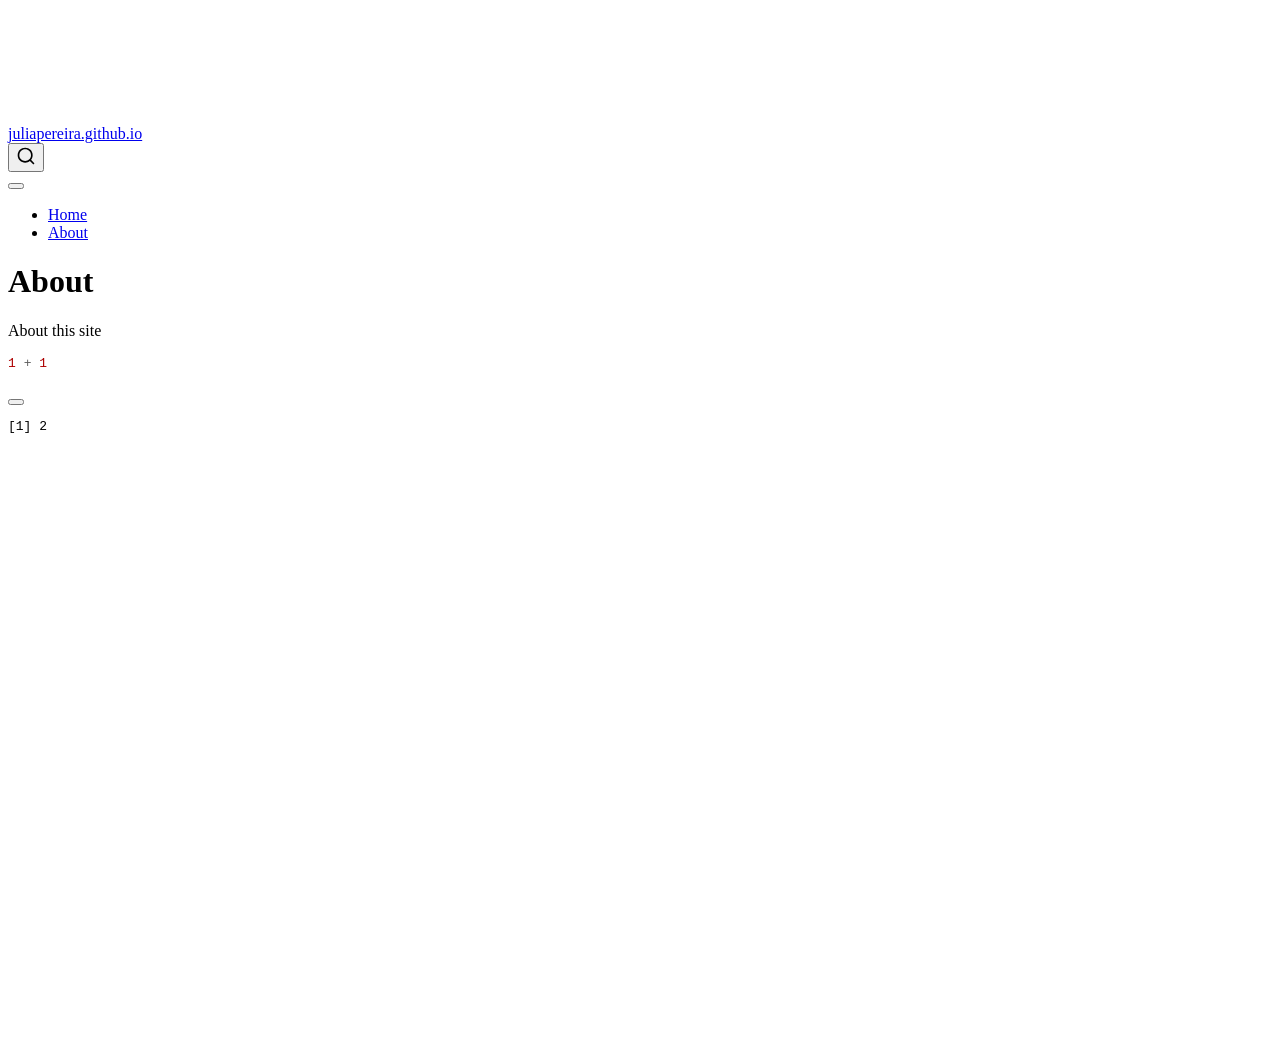
==== docs/about.html @ b3e472a4 "Initial commit" ====
<!DOCTYPE html>
<html xmlns="http://www.w3.org/1999/xhtml" lang="en" xml:lang="en"><head>

<meta charset="utf-8">
<meta name="generator" content="quarto-1.9.30">

<meta name="viewport" content="width=device-width, initial-scale=1.0, user-scalable=yes">


<title>About – juliapereira.github.io</title>
<style>
/* Default styles provided by pandoc.
** See https://pandoc.org/MANUAL.html#variables-for-html for config info.
*/
code{white-space: pre-wrap;}
span.smallcaps{font-variant: small-caps;}
div.columns{display: flex; gap: min(4vw, 1.5em);}
div.column{flex: auto; overflow-x: auto;}
div.hanging-indent{margin-left: 1.5em; text-indent: -1.5em;}
ul.task-list{list-style: none;}
ul.task-list li input[type="checkbox"] {
  width: 0.8em;
  margin: 0 0.8em 0.2em -1em; /* quarto-specific, see https://github.com/quarto-dev/quarto-cli/issues/4556 */ 
  vertical-align: middle;
}
/* CSS for syntax highlighting */
html { -webkit-text-size-adjust: 100%; }
pre > code.sourceCode { white-space: pre; position: relative; }
pre > code.sourceCode > span { display: inline-block; line-height: 1.25; }
pre > code.sourceCode > span:empty { height: 1.2em; }
.sourceCode { overflow: visible; }
code.sourceCode > span { color: inherit; text-decoration: inherit; }
div.sourceCode { margin: 1em 0; }
pre.sourceCode { margin: 0; }
@media screen {
div.sourceCode { overflow: auto; }
}
@media print {
pre > code.sourceCode { white-space: pre-wrap; }
pre > code.sourceCode > span { text-indent: -5em; padding-left: 5em; }
}
pre.numberSource code
  { counter-reset: source-line 0; }
pre.numberSource code > span
  { position: relative; left: -4em; counter-increment: source-line; }
pre.numberSource code > span > a:first-child::before
  { content: counter(source-line);
    position: relative; left: -1em; text-align: right; vertical-align: baseline;
    border: none; display: inline-block;
    -webkit-touch-callout: none; -webkit-user-select: none;
    -khtml-user-select: none; -moz-user-select: none;
    -ms-user-select: none; user-select: none;
    padding: 0 4px; width: 4em;
  }
pre.numberSource { margin-left: 3em;  padding-left: 4px; }
div.sourceCode
  {   }
@media screen {
pre > code.sourceCode > span > a:first-child::before { text-decoration: underline; }
}
</style>


<script src="site_libs/quarto-nav/quarto-nav.js"></script>
<script src="site_libs/quarto-nav/headroom.min.js"></script>
<script src="site_libs/clipboard/clipboard.min.js"></script>
<script src="site_libs/quarto-search/autocomplete.umd.js"></script>
<script src="site_libs/quarto-search/fuse.min.js"></script>
<script src="site_libs/quarto-search/quarto-search.js"></script>
<meta name="quarto:offset" content="./">
<script src="site_libs/quarto-html/quarto.js" type="module"></script>
<script src="site_libs/quarto-html/tabsets/tabsets.js" type="module"></script>
<script src="site_libs/quarto-html/popper.min.js"></script>
<script src="site_libs/quarto-html/tippy.umd.min.js"></script>
<script src="site_libs/quarto-html/anchor.min.js"></script>
<link href="site_libs/quarto-html/tippy.css" rel="stylesheet">
<link href="site_libs/quarto-html/quarto-syntax-highlighting-b6a8276bf55561bdbc268162d41bd1f7.css" rel="stylesheet" id="quarto-text-highlighting-styles">
<script src="site_libs/bootstrap/bootstrap.min.js"></script>
<link href="site_libs/bootstrap/bootstrap-icons.css" rel="stylesheet">
<link href="site_libs/bootstrap/bootstrap-158031087360bce0ff56dc785ce39e06.min.css" rel="stylesheet" append-hash="true" id="quarto-bootstrap" data-mode="light">
<script id="quarto-search-options" type="application/json">{
  "location": "navbar",
  "copy-button": false,
  "collapse-after": 3,
  "panel-placement": "end",
  "type": "overlay",
  "limit": 50,
  "keyboard-shortcut": [
    "f",
    "/",
    "s"
  ],
  "show-item-context": false,
  "language": {
    "search-no-results-text": "No results",
    "search-matching-documents-text": "matching documents",
    "search-copy-link-title": "Copy link to search",
    "search-hide-matches-text": "Hide additional matches",
    "search-more-match-text": "more match in this document",
    "search-more-matches-text": "more matches in this document",
    "search-clear-button-title": "Clear",
    "search-text-placeholder": "",
    "search-detached-cancel-button-title": "Cancel",
    "search-submit-button-title": "Submit",
    "search-label": "Search"
  }
}</script>


<link rel="stylesheet" href="styles.css">
</head>

<body class="nav-fixed quarto-light">

<div id="quarto-search-results"></div>
  <header id="quarto-header" class="headroom fixed-top">
    <nav class="navbar navbar-expand-lg " data-bs-theme="dark">
      <div class="navbar-container container-fluid">
      <div class="navbar-brand-container mx-auto">
    <a class="navbar-brand" href="./index.html">
    <span class="navbar-title">juliapereira.github.io</span>
    </a>
  </div>
            <div id="quarto-search" class="" title="Search"></div>
          <button class="navbar-toggler" type="button" data-bs-toggle="collapse" data-bs-target="#navbarCollapse" aria-controls="navbarCollapse" role="menu" aria-expanded="false" aria-label="Toggle navigation" onclick="if (window.quartoToggleHeadroom) { window.quartoToggleHeadroom(); }">
  <span class="navbar-toggler-icon"></span>
</button>
          <div class="collapse navbar-collapse" id="navbarCollapse">
            <ul class="navbar-nav navbar-nav-scroll me-auto">
  <li class="nav-item">
    <a class="nav-link" href="./index.html"> 
<span class="menu-text">Home</span></a>
  </li>  
  <li class="nav-item">
    <a class="nav-link active" href="./about.html" aria-current="page"> 
<span class="menu-text">About</span></a>
  </li>  
</ul>
          </div> <!-- /navcollapse -->
            <div class="quarto-navbar-tools">
</div>
      </div> <!-- /container-fluid -->
    </nav>
</header>
<!-- content -->
<div id="quarto-content" class="quarto-container page-columns page-rows-contents page-layout-article page-navbar">
<!-- sidebar -->
<!-- margin-sidebar -->
    <div id="quarto-margin-sidebar" class="sidebar margin-sidebar zindex-bottom">
        
    </div>
<!-- main -->
<main class="content" id="quarto-document-content">

<header id="title-block-header" class="quarto-title-block default">
<div class="quarto-title">
<h1 class="title">About</h1>
</div>



<div class="quarto-title-meta">

    
  
    
  </div>
  


</header>


<p>About this site</p>
<div class="cell">
<div class="code-copy-outer-scaffold"><div class="sourceCode cell-code" id="cb1"><pre class="sourceCode r code-with-copy"><code class="sourceCode r"><span id="cb1-1"><a href="#cb1-1" aria-hidden="true" tabindex="-1"></a><span class="dv">1</span> <span class="sc">+</span> <span class="dv">1</span></span></code></pre></div><button title="Copy to Clipboard" class="code-copy-button"><i class="bi"></i></button></div>
<div class="cell-output cell-output-stdout">
<pre><code>[1] 2</code></pre>
</div>
</div>



</main> <!-- /main -->
<script id="quarto-html-after-body" type="application/javascript">
  window.document.addEventListener("DOMContentLoaded", function (event) {
    const icon = "";
    const anchorJS = new window.AnchorJS();
    anchorJS.options = {
      placement: 'right',
      icon: icon
    };
    anchorJS.add('.anchored');
    const isCodeAnnotation = (el) => {
      for (const clz of el.classList) {
        if (clz.startsWith('code-annotation-')) {                     
          return true;
        }
      }
      return false;
    }
    const onCopySuccess = function(e) {
      // button target
      const button = e.trigger;
      // don't keep focus
      button.blur();
      // flash "checked"
      button.classList.add('code-copy-button-checked');
      var currentTitle = button.getAttribute("title");
      button.setAttribute("title", "Copied!");
      let tooltip;
      if (window.bootstrap) {
        button.setAttribute("data-bs-toggle", "tooltip");
        button.setAttribute("data-bs-placement", "left");
        button.setAttribute("data-bs-title", "Copied!");
        tooltip = new bootstrap.Tooltip(button, 
          { trigger: "manual", 
            customClass: "code-copy-button-tooltip",
            offset: [0, -8]});
        tooltip.show();    
      }
      setTimeout(function() {
        if (tooltip) {
          tooltip.hide();
          button.removeAttribute("data-bs-title");
          button.removeAttribute("data-bs-toggle");
          button.removeAttribute("data-bs-placement");
        }
        button.setAttribute("title", currentTitle);
        button.classList.remove('code-copy-button-checked');
      }, 1000);
      // clear code selection
      e.clearSelection();
    }
    const getTextToCopy = function(trigger) {
      const outerScaffold = trigger.parentElement.cloneNode(true);
      const codeEl = outerScaffold.querySelector('code');
      for (const childEl of codeEl.children) {
        if (isCodeAnnotation(childEl)) {
          childEl.remove();
        }
      }
      return codeEl.innerText;
    }
    const clipboard = new window.ClipboardJS('.code-copy-button:not([data-in-quarto-modal])', {
      text: getTextToCopy
    });
    clipboard.on('success', onCopySuccess);
    if (window.document.getElementById('quarto-embedded-source-code-modal')) {
      const clipboardModal = new window.ClipboardJS('.code-copy-button[data-in-quarto-modal]', {
        text: getTextToCopy,
        container: window.document.getElementById('quarto-embedded-source-code-modal')
      });
      clipboardModal.on('success', onCopySuccess);
    }
      var localhostRegex = new RegExp(/^(?:http|https):\/\/localhost\:?[0-9]*\//);
      var mailtoRegex = new RegExp(/^mailto:/);
        var filterRegex = new RegExp('/' + window.location.host + '/');
      var isInternal = (href) => {
          return filterRegex.test(href) || localhostRegex.test(href) || mailtoRegex.test(href);
      }
      // Inspect non-navigation links and adorn them if external
     var links = window.document.querySelectorAll('a[href]:not(.nav-link):not(.navbar-brand):not(.toc-action):not(.sidebar-link):not(.sidebar-item-toggle):not(.pagination-link):not(.no-external):not([aria-hidden]):not(.dropdown-item):not(.quarto-navigation-tool):not(.about-link)');
      for (var i=0; i<links.length; i++) {
        const link = links[i];
        if (!isInternal(link.href)) {
          // undo the damage that might have been done by quarto-nav.js in the case of
          // links that we want to consider external
          if (link.dataset.originalHref !== undefined) {
            link.href = link.dataset.originalHref;
          }
        }
      }
    function tippyHover(el, contentFn, onTriggerFn, onUntriggerFn) {
      const config = {
        allowHTML: true,
        maxWidth: 500,
        delay: 100,
        arrow: false,
        appendTo: function(el) {
            return el.parentElement;
        },
        interactive: true,
        interactiveBorder: 10,
        theme: 'quarto',
        placement: 'bottom-start',
      };
      if (contentFn) {
        config.content = contentFn;
      }
      if (onTriggerFn) {
        config.onTrigger = onTriggerFn;
      }
      if (onUntriggerFn) {
        config.onUntrigger = onUntriggerFn;
      }
      window.tippy(el, config); 
    }
    const noterefs = window.document.querySelectorAll('a[role="doc-noteref"]');
    for (var i=0; i<noterefs.length; i++) {
      const ref = noterefs[i];
      tippyHover(ref, function() {
        // use id or data attribute instead here
        let href = ref.getAttribute('data-footnote-href') || ref.getAttribute('href');
        try { href = new URL(href).hash; } catch {}
        const id = href.replace(/^#\/?/, "");
        const note = window.document.getElementById(id);
        if (note) {
          return note.innerHTML;
        } else {
          return "";
        }
      });
    }
    const xrefs = window.document.querySelectorAll('a.quarto-xref');
    const processXRef = (id, note) => {
      // Strip column container classes
      const stripColumnClz = (el) => {
        el.classList.remove("page-full", "page-columns");
        if (el.children) {
          for (const child of el.children) {
            stripColumnClz(child);
          }
        }
      }
      stripColumnClz(note)
      if (id === null || id.startsWith('sec-')) {
        // Special case sections, only their first couple elements
        const container = document.createElement("div");
        if (note.children && note.children.length > 2) {
          container.appendChild(note.children[0].cloneNode(true));
          for (let i = 1; i < note.children.length; i++) {
            const child = note.children[i];
            if (child.tagName === "P" && child.innerText === "") {
              continue;
            } else {
              container.appendChild(child.cloneNode(true));
              break;
            }
          }
          if (window.Quarto?.typesetMath) {
            window.Quarto.typesetMath(container);
          }
          return container.innerHTML
        } else {
          if (window.Quarto?.typesetMath) {
            window.Quarto.typesetMath(note);
          }
          return note.innerHTML;
        }
      } else {
        // Remove any anchor links if they are present
        const anchorLink = note.querySelector('a.anchorjs-link');
        if (anchorLink) {
          anchorLink.remove();
        }
        if (window.Quarto?.typesetMath) {
          window.Quarto.typesetMath(note);
        }
        if (note.classList.contains("callout")) {
          return note.outerHTML;
        } else {
          return note.innerHTML;
        }
      }
    }
    for (var i=0; i<xrefs.length; i++) {
      const xref = xrefs[i];
      tippyHover(xref, undefined, function(instance) {
        instance.disable();
        let url = xref.getAttribute('href');
        let hash = undefined; 
        if (url.startsWith('#')) {
          hash = url;
        } else {
          try { hash = new URL(url).hash; } catch {}
        }
        if (hash) {
          const id = hash.replace(/^#\/?/, "");
          const note = window.document.getElementById(id);
          if (note !== null) {
            try {
              const html = processXRef(id, note.cloneNode(true));
              instance.setContent(html);
            } finally {
              instance.enable();
              instance.show();
            }
          } else {
            // See if we can fetch this
            fetch(url.split('#')[0])
            .then(res => res.text())
            .then(html => {
              const parser = new DOMParser();
              const htmlDoc = parser.parseFromString(html, "text/html");
              const note = htmlDoc.getElementById(id);
              if (note !== null) {
                const html = processXRef(id, note);
                instance.setContent(html);
              } 
            }).finally(() => {
              instance.enable();
              instance.show();
            });
          }
        } else {
          // See if we can fetch a full url (with no hash to target)
          // This is a special case and we should probably do some content thinning / targeting
          fetch(url)
          .then(res => res.text())
          .then(html => {
            const parser = new DOMParser();
            const htmlDoc = parser.parseFromString(html, "text/html");
            const note = htmlDoc.querySelector('main.content');
            if (note !== null) {
              // This should only happen for chapter cross references
              // (since there is no id in the URL)
              // remove the first header
              if (note.children.length > 0 && note.children[0].tagName === "HEADER") {
                note.children[0].remove();
              }
              const html = processXRef(null, note);
              instance.setContent(html);
            } 
          }).finally(() => {
            instance.enable();
            instance.show();
          });
        }
      }, function(instance) {
      });
    }
        let selectedAnnoteEl;
        const selectorForAnnotation = ( cell, annotation) => {
          let cellAttr = 'data-code-cell="' + cell + '"';
          let lineAttr = 'data-code-annotation="' +  annotation + '"';
          const selector = 'span[' + cellAttr + '][' + lineAttr + ']';
          return selector;
        }
        const selectCodeLines = (annoteEl) => {
          const doc = window.document;
          const targetCell = annoteEl.getAttribute("data-target-cell");
          const targetAnnotation = annoteEl.getAttribute("data-target-annotation");
          const annoteSpan = window.document.querySelector(selectorForAnnotation(targetCell, targetAnnotation));
          const lines = annoteSpan.getAttribute("data-code-lines").split(",");
          const lineIds = lines.map((line) => {
            return targetCell + "-" + line;
          })
          let top = null;
          let height = null;
          let parent = null;
          if (lineIds.length > 0) {
              //compute the position of the single el (top and bottom and make a div)
              const el = window.document.getElementById(lineIds[0]);
              top = el.offsetTop;
              height = el.offsetHeight;
              parent = el.parentElement.parentElement;
            if (lineIds.length > 1) {
              const lastEl = window.document.getElementById(lineIds[lineIds.length - 1]);
              const bottom = lastEl.offsetTop + lastEl.offsetHeight;
              height = bottom - top;
            }
            if (top !== null && height !== null && parent !== null) {
              // cook up a div (if necessary) and position it 
              let div = window.document.getElementById("code-annotation-line-highlight");
              if (div === null) {
                div = window.document.createElement("div");
                div.setAttribute("id", "code-annotation-line-highlight");
                div.style.position = 'absolute';
                parent.appendChild(div);
              }
              div.style.top = top - 2 + "px";
              div.style.height = height + 4 + "px";
              div.style.left = 0;
              let gutterDiv = window.document.getElementById("code-annotation-line-highlight-gutter");
              if (gutterDiv === null) {
                gutterDiv = window.document.createElement("div");
                gutterDiv.setAttribute("id", "code-annotation-line-highlight-gutter");
                gutterDiv.style.position = 'absolute';
                const codeCell = window.document.getElementById(targetCell);
                const gutter = codeCell.querySelector('.code-annotation-gutter');
                gutter.appendChild(gutterDiv);
              }
              gutterDiv.style.top = top - 2 + "px";
              gutterDiv.style.height = height + 4 + "px";
            }
            selectedAnnoteEl = annoteEl;
          }
        };
        const unselectCodeLines = () => {
          const elementsIds = ["code-annotation-line-highlight", "code-annotation-line-highlight-gutter"];
          elementsIds.forEach((elId) => {
            const div = window.document.getElementById(elId);
            if (div) {
              div.remove();
            }
          });
          selectedAnnoteEl = undefined;
        };
          // Handle positioning of the toggle
      window.addEventListener(
        "resize",
        throttle(() => {
          elRect = undefined;
          if (selectedAnnoteEl) {
            selectCodeLines(selectedAnnoteEl);
          }
        }, 10)
      );
      function throttle(fn, ms) {
      let throttle = false;
      let timer;
        return (...args) => {
          if(!throttle) { // first call gets through
              fn.apply(this, args);
              throttle = true;
          } else { // all the others get throttled
              if(timer) clearTimeout(timer); // cancel #2
              timer = setTimeout(() => {
                fn.apply(this, args);
                timer = throttle = false;
              }, ms);
          }
        };
      }
        // Attach click handler to the DT
        const annoteDls = window.document.querySelectorAll('dt[data-target-cell]');
        for (const annoteDlNode of annoteDls) {
          annoteDlNode.addEventListener('click', (event) => {
            const clickedEl = event.target;
            if (clickedEl !== selectedAnnoteEl) {
              unselectCodeLines();
              const activeEl = window.document.querySelector('dt[data-target-cell].code-annotation-active');
              if (activeEl) {
                activeEl.classList.remove('code-annotation-active');
              }
              selectCodeLines(clickedEl);
              clickedEl.classList.add('code-annotation-active');
            } else {
              // Unselect the line
              unselectCodeLines();
              clickedEl.classList.remove('code-annotation-active');
            }
          });
        }
    const findCites = (el) => {
      const parentEl = el.parentElement;
      if (parentEl) {
        const cites = parentEl.dataset.cites;
        if (cites) {
          return {
            el,
            cites: cites.split(' ')
          };
        } else {
          return findCites(el.parentElement)
        }
      } else {
        return undefined;
      }
    };
    var bibliorefs = window.document.querySelectorAll('a[role="doc-biblioref"]');
    for (var i=0; i<bibliorefs.length; i++) {
      const ref = bibliorefs[i];
      const citeInfo = findCites(ref);
      if (citeInfo) {
        tippyHover(citeInfo.el, function() {
          var popup = window.document.createElement('div');
          citeInfo.cites.forEach(function(cite) {
            var citeDiv = window.document.createElement('div');
            citeDiv.classList.add('hanging-indent');
            citeDiv.classList.add('csl-entry');
            var biblioDiv = window.document.getElementById('ref-' + cite);
            if (biblioDiv) {
              citeDiv.innerHTML = biblioDiv.innerHTML;
            }
            popup.appendChild(citeDiv);
          });
          return popup.innerHTML;
        });
      }
    }
  });
  </script>
</div> <!-- /content -->




</body></html>
---- docs/site_libs/quarto-html/tippy.css ----
.tippy-box[data-animation=fade][data-state=hidden]{opacity:0}[data-tippy-root]{max-width:calc(100vw - 10px)}.tippy-box{position:relative;background-color:#333;color:#fff;border-radius:4px;font-size:14px;line-height:1.4;white-space:normal;outline:0;transition-property:transform,visibility,opacity}.tippy-box[data-placement^=top]>.tippy-arrow{bottom:0}.tippy-box[data-placement^=top]>.tippy-arrow:before{bottom:-7px;left:0;border-width:8px 8px 0;border-top-color:initial;transform-origin:center top}.tippy-box[data-placement^=bottom]>.tippy-arrow{top:0}.tippy-box[data-placement^=bottom]>.tippy-arrow:before{top:-7px;left:0;border-width:0 8px 8px;border-bottom-color:initial;transform-origin:center bottom}.tippy-box[data-placement^=left]>.tippy-arrow{right:0}.tippy-box[data-placement^=left]>.tippy-arrow:before{border-width:8px 0 8px 8px;border-left-color:initial;right:-7px;transform-origin:center left}.tippy-box[data-placement^=right]>.tippy-arrow{left:0}.tippy-box[data-placement^=right]>.tippy-arrow:before{left:-7px;border-width:8px 8px 8px 0;border-right-color:initial;transform-origin:center right}.tippy-box[data-inertia][data-state=visible]{transition-timing-function:cubic-bezier(.54,1.5,.38,1.11)}.tippy-arrow{width:16px;height:16px;color:#333}.tippy-arrow:before{content:"";position:absolute;border-color:transparent;border-style:solid}.tippy-content{position:relative;padding:5px 9px;z-index:1}
---- docs/site_libs/quarto-html/quarto-syntax-highlighting-b6a8276bf55561bdbc268162d41bd1f7.css ----
/* quarto syntax highlight colors */
:root {
  --quarto-hl-ot-color: #003B4F;
  --quarto-hl-at-color: #657422;
  --quarto-hl-ss-color: #20794D;
  --quarto-hl-an-color: #5E5E5E;
  --quarto-hl-fu-color: #4758AB;
  --quarto-hl-st-color: #20794D;
  --quarto-hl-cf-color: #003B4F;
  --quarto-hl-op-color: #5E5E5E;
  --quarto-hl-er-color: #AD0000;
  --quarto-hl-bn-color: #AD0000;
  --quarto-hl-al-color: #AD0000;
  --quarto-hl-va-color: #111111;
  --quarto-hl-bu-color: inherit;
  --quarto-hl-ex-color: inherit;
  --quarto-hl-pp-color: #AD0000;
  --quarto-hl-in-color: #5E5E5E;
  --quarto-hl-vs-color: #20794D;
  --quarto-hl-wa-color: #5E5E5E;
  --quarto-hl-do-color: #5E5E5E;
  --quarto-hl-im-color: #00769E;
  --quarto-hl-ch-color: #20794D;
  --quarto-hl-dt-color: #AD0000;
  --quarto-hl-fl-color: #AD0000;
  --quarto-hl-co-color: #5E5E5E;
  --quarto-hl-cv-color: #5E5E5E;
  --quarto-hl-cn-color: #8f5902;
  --quarto-hl-sc-color: #5E5E5E;
  --quarto-hl-dv-color: #AD0000;
  --quarto-hl-kw-color: #003B4F;
}

/* other quarto variables */
:root {
  --quarto-font-monospace: SFMono-Regular, Menlo, Monaco, Consolas, "Liberation Mono", "Courier New", monospace;
}

/* syntax highlight based on Pandoc's rules */
pre > code.sourceCode > span {
  color: #003B4F;
}

code.sourceCode > span {
  color: #003B4F;
}

div.sourceCode,
div.sourceCode pre.sourceCode {
  color: #003B4F;
}

/* Normal */
code span {
  color: #003B4F;
}

/* Alert */
code span.al {
  color: #AD0000;
  font-style: inherit;
}

/* Annotation */
code span.an {
  color: #5E5E5E;
  font-style: inherit;
}

/* Attribute */
code span.at {
  color: #657422;
  font-style: inherit;
}

/* BaseN */
code span.bn {
  color: #AD0000;
  font-style: inherit;
}

/* BuiltIn */
code span.bu {
  font-style: inherit;
}

/* ControlFlow */
code span.cf {
  color: #003B4F;
  font-weight: bold;
  font-style: inherit;
}

/* Char */
code span.ch {
  color: #20794D;
  font-style: inherit;
}

/* Constant */
code span.cn {
  color: #8f5902;
  font-style: inherit;
}

/* Comment */
code span.co {
  color: #5E5E5E;
  font-style: inherit;
}

/* CommentVar */
code span.cv {
  color: #5E5E5E;
  font-style: italic;
}

/* Documentation */
code span.do {
  color: #5E5E5E;
  font-style: italic;
}

/* DataType */
code span.dt {
  color: #AD0000;
  font-style: inherit;
}

/* DecVal */
code span.dv {
  color: #AD0000;
  font-style: inherit;
}

/* Error */
code span.er {
  color: #AD0000;
  font-style: inherit;
}

/* Extension */
code span.ex {
  font-style: inherit;
}

/* Float */
code span.fl {
  color: #AD0000;
  font-style: inherit;
}

/* Function */
code span.fu {
  color: #4758AB;
  font-style: inherit;
}

/* Import */
code span.im {
  color: #00769E;
  font-style: inherit;
}

/* Information */
code span.in {
  color: #5E5E5E;
  font-style: inherit;
}

/* Keyword */
code span.kw {
  color: #003B4F;
  font-weight: bold;
  font-style: inherit;
}

/* Operator */
code span.op {
  color: #5E5E5E;
  font-style: inherit;
}

/* Other */
code span.ot {
  color: #003B4F;
  font-style: inherit;
}

/* Preprocessor */
code span.pp {
  color: #AD0000;
  font-style: inherit;
}

/* SpecialChar */
code span.sc {
  color: #5E5E5E;
  font-style: inherit;
}

/* SpecialString */
code span.ss {
  color: #20794D;
  font-style: inherit;
}

/* String */
code span.st {
  color: #20794D;
  font-style: inherit;
}

/* Variable */
code span.va {
  color: #111111;
  font-style: inherit;
}

/* VerbatimString */
code span.vs {
  color: #20794D;
  font-style: inherit;
}

/* Warning */
code span.wa {
  color: #5E5E5E;
  font-style: italic;
}

.prevent-inlining {
  content: "</";
}

/*# sourceMappingURL=5eae6a9ed249137e627790aed33a8396.css.map */
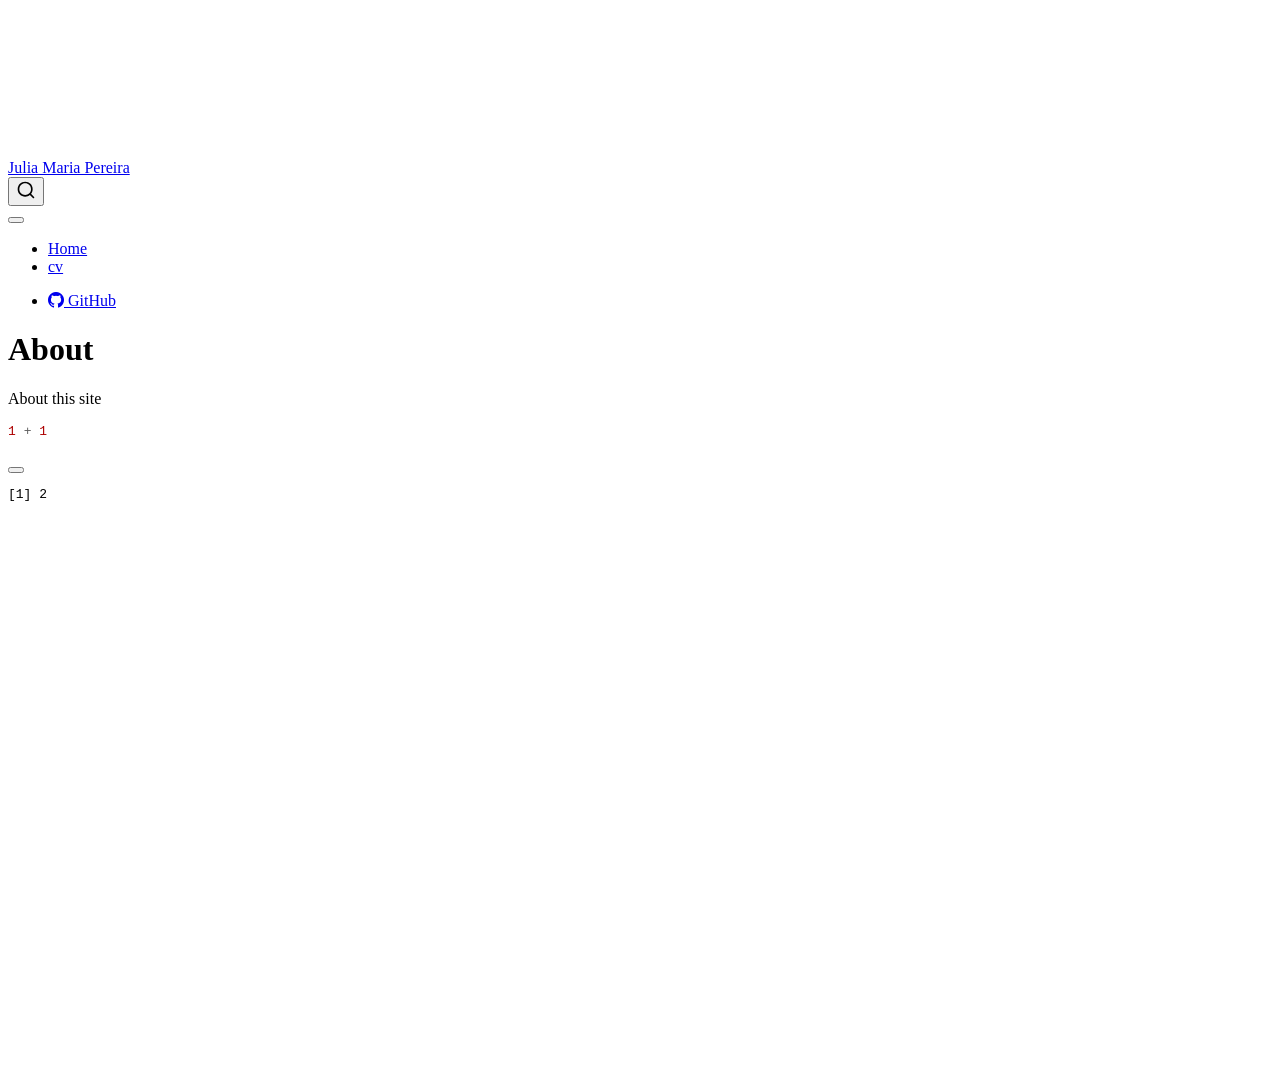
==== commit f45358a8: "fix quarto yml" ====
--- a/docs/about.html
+++ b/docs/about.html
@@ -7,7 +7,7 @@
 <meta name="viewport" content="width=device-width, initial-scale=1.0, user-scalable=yes">
 
 
-<title>About – juliapereira.github.io</title>
+<title>About – Julia Maria Pereira</title>
 <style>
 /* Default styles provided by pandoc.
 ** See https://pandoc.org/MANUAL.html#variables-for-html for config info.
@@ -68,6 +68,7 @@
 <script src="site_libs/quarto-search/fuse.min.js"></script>
 <script src="site_libs/quarto-search/quarto-search.js"></script>
 <meta name="quarto:offset" content="./">
+<link href="./favicon.svg" rel="icon" type="image/svg+xml">
 <script src="site_libs/quarto-html/quarto.js" type="module"></script>
 <script src="site_libs/quarto-html/tabsets/tabsets.js" type="module"></script>
 <script src="site_libs/quarto-html/popper.min.js"></script>
@@ -118,7 +119,7 @@
       <div class="navbar-container container-fluid">
       <div class="navbar-brand-container mx-auto">
     <a class="navbar-brand" href="./index.html">
-    <span class="navbar-title">juliapereira.github.io</span>
+    <span class="navbar-title">Julia Maria Pereira</span>
     </a>
   </div>
             <div id="quarto-search" class="" title="Search"></div>
@@ -132,8 +133,15 @@
 <span class="menu-text">Home</span></a>
   </li>  
   <li class="nav-item">
-    <a class="nav-link active" href="./about.html" aria-current="page"> 
-<span class="menu-text">About</span></a>
+    <a class="nav-link" href="./cv.html"> 
+<span class="menu-text">cv</span></a>
+  </li>  
+</ul>
+            <ul class="navbar-nav navbar-nav-scroll ms-auto">
+  <li class="nav-item">
+    <a class="nav-link" href="https://github.com/juliamariap"> <i class="bi bi-github" role="img">
+</i> 
+<span class="menu-text">GitHub</span></a>
   </li>  
 </ul>
           </div> <!-- /navcollapse -->
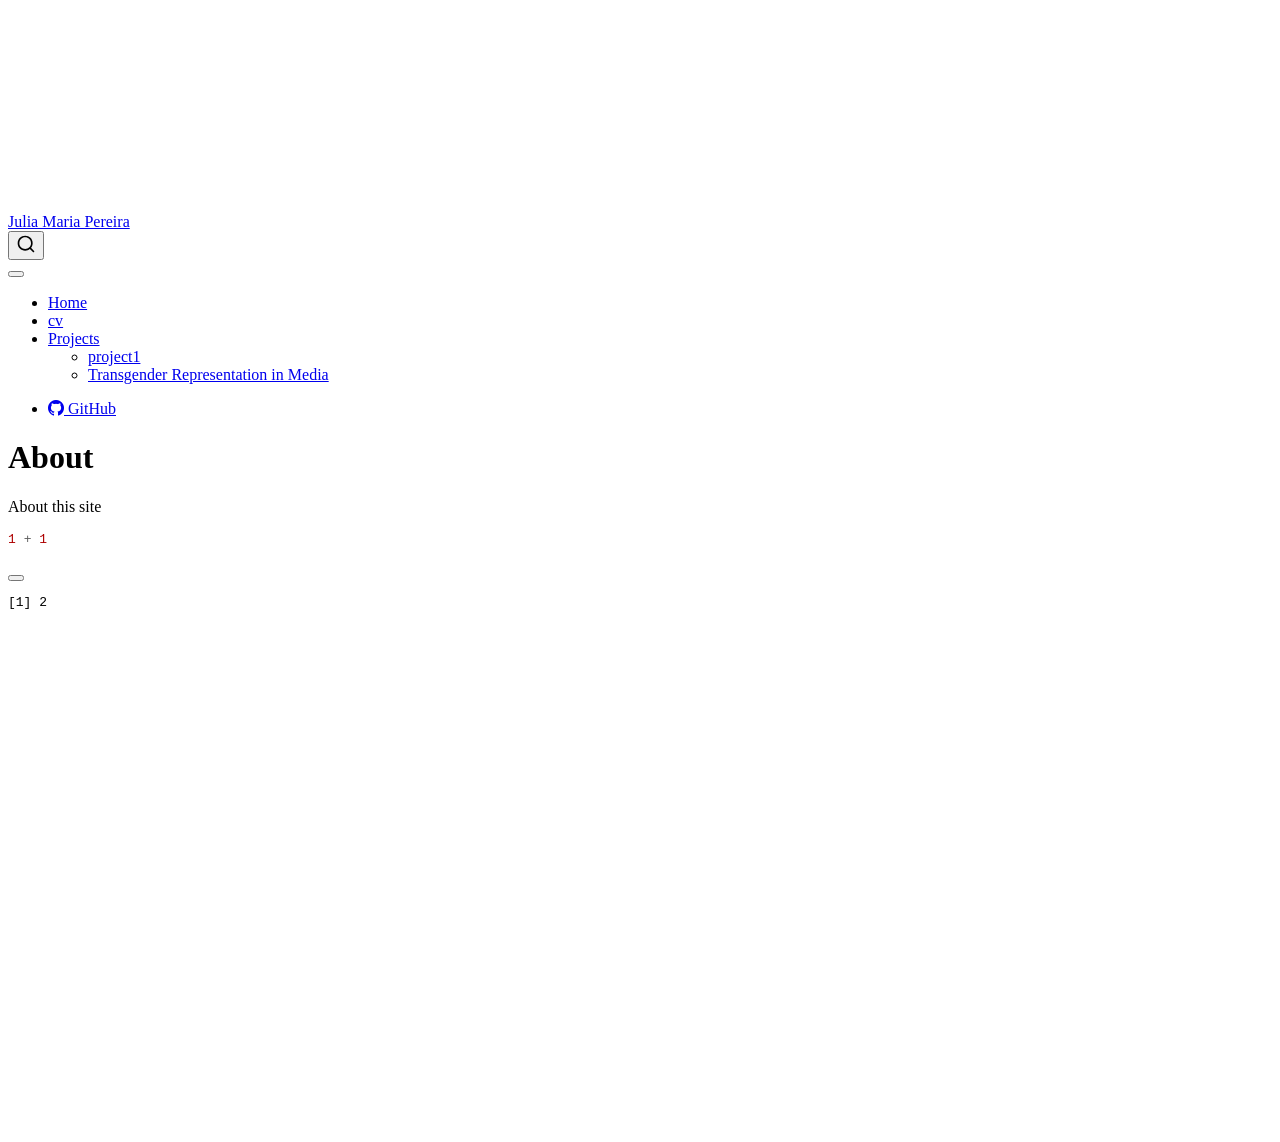
==== commit 60acb188: "add projects dropdown" ====
--- a/docs/about.html
+++ b/docs/about.html
@@ -78,7 +78,7 @@
 <link href="site_libs/quarto-html/quarto-syntax-highlighting-b6a8276bf55561bdbc268162d41bd1f7.css" rel="stylesheet" id="quarto-text-highlighting-styles">
 <script src="site_libs/bootstrap/bootstrap.min.js"></script>
 <link href="site_libs/bootstrap/bootstrap-icons.css" rel="stylesheet">
-<link href="site_libs/bootstrap/bootstrap-158031087360bce0ff56dc785ce39e06.min.css" rel="stylesheet" append-hash="true" id="quarto-bootstrap" data-mode="light">
+<link href="site_libs/bootstrap/bootstrap-e14cfaa651a2b1e5413afab38cf38831.min.css" rel="stylesheet" append-hash="true" id="quarto-bootstrap" data-mode="light">
 <script id="quarto-search-options" type="application/json">{
   "location": "navbar",
   "copy-button": false,
@@ -136,6 +136,21 @@
     <a class="nav-link" href="./cv.html"> 
 <span class="menu-text">cv</span></a>
   </li>  
+  <li class="nav-item dropdown ">
+    <a class="nav-link dropdown-toggle" href="#" id="nav-menu-projects" role="link" data-bs-toggle="dropdown" aria-expanded="false">
+ <span class="menu-text">Projects</span>
+    </a>
+    <ul class="dropdown-menu" aria-labelledby="nav-menu-projects">    
+        <li>
+    <a class="dropdown-item" href="./projects/project1.html">
+ <span class="dropdown-text">project1</span></a>
+  </li>  
+        <li>
+    <a class="dropdown-item" href="./projects/project2.html">
+ <span class="dropdown-text">Transgender Representation in Media</span></a>
+  </li>  
+    </ul>
+  </li>
 </ul>
             <ul class="navbar-nav navbar-nav-scroll ms-auto">
   <li class="nav-item">
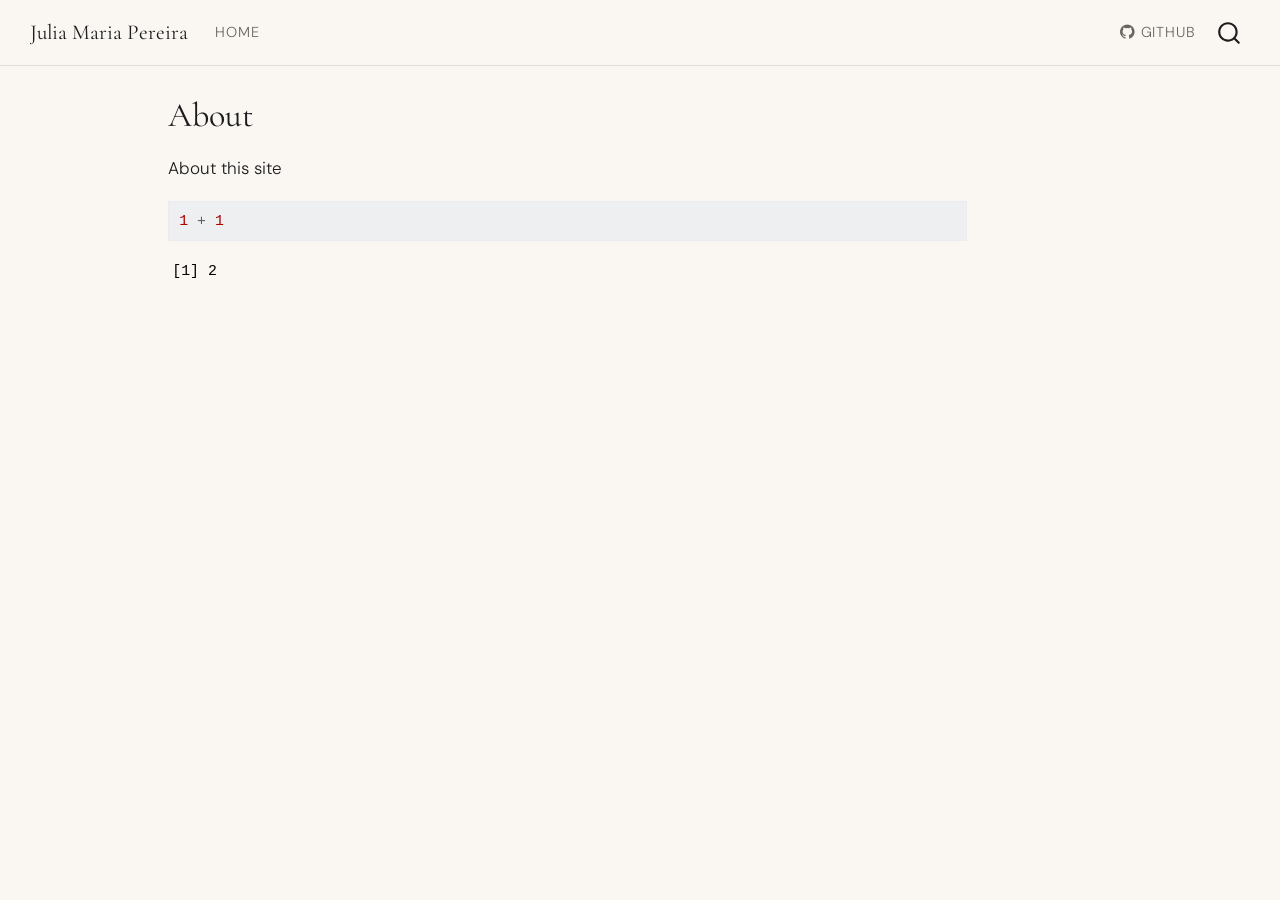
==== commit 8f00b56a: "add brand colors" ====
--- a/docs/about.html
+++ b/docs/about.html
@@ -78,7 +78,7 @@
 <link href="site_libs/quarto-html/quarto-syntax-highlighting-b6a8276bf55561bdbc268162d41bd1f7.css" rel="stylesheet" id="quarto-text-highlighting-styles">
 <script src="site_libs/bootstrap/bootstrap.min.js"></script>
 <link href="site_libs/bootstrap/bootstrap-icons.css" rel="stylesheet">
-<link href="site_libs/bootstrap/bootstrap-e14cfaa651a2b1e5413afab38cf38831.min.css" rel="stylesheet" append-hash="true" id="quarto-bootstrap" data-mode="light">
+<link href="site_libs/bootstrap/bootstrap-a6391bdd3185fad6bf29eafa90bfad67.min.css" rel="stylesheet" append-hash="true" id="quarto-bootstrap" data-mode="light">
 <script id="quarto-search-options" type="application/json">{
   "location": "navbar",
   "copy-button": false,
@@ -132,25 +132,6 @@
     <a class="nav-link" href="./index.html"> 
 <span class="menu-text">Home</span></a>
   </li>  
-  <li class="nav-item">
-    <a class="nav-link" href="./cv.html"> 
-<span class="menu-text">cv</span></a>
-  </li>  
-  <li class="nav-item dropdown ">
-    <a class="nav-link dropdown-toggle" href="#" id="nav-menu-projects" role="link" data-bs-toggle="dropdown" aria-expanded="false">
- <span class="menu-text">Projects</span>
-    </a>
-    <ul class="dropdown-menu" aria-labelledby="nav-menu-projects">    
-        <li>
-    <a class="dropdown-item" href="./projects/project1.html">
- <span class="dropdown-text">project1</span></a>
-  </li>  
-        <li>
-    <a class="dropdown-item" href="./projects/project2.html">
- <span class="dropdown-text">Transgender Representation in Media</span></a>
-  </li>  
-    </ul>
-  </li>
 </ul>
             <ul class="navbar-nav navbar-nav-scroll ms-auto">
   <li class="nav-item">
--- a/docs/styles.css
+++ b/docs/styles.css
@@ -0,0 +1,67 @@
+/* ── Fonts ── */
+@import url('https://fonts.googleapis.com/css2?family=Cormorant+Garamond:ital,wght@0,300;0,400;0,600;1,300;1,400&family=DM+Sans:wght@300;400;500&display=swap');
+
+/* ── Variables ── */
+:root {
+  --cream: #FAF7F2;
+  --charcoal: #1C1C1E;
+  --warm-gray: #6B6560;
+  --accent: #7C5C3E;
+  --accent-light: #C9A882;
+  --border: #E5DDD4;
+}
+
+/* ── Base ── */
+body {
+  font-family: 'DM Sans', sans-serif;
+  background-color: var(--cream);
+  color: var(--charcoal);
+  font-weight: 300;
+  line-height: 1.75;
+}
+
+h1, h2, h3, h4 {
+  font-family: 'Cormorant Garamond', serif;
+  font-weight: 400;
+}
+
+h2 { color: var(--accent); }
+
+a {
+  color: var(--accent);
+  text-decoration: none;
+}
+a:hover { color: var(--accent-light); }
+
+/* ── Navbar ── */
+.navbar {
+  background-color: var(--cream) !important;
+  border-bottom: 1px solid var(--border);
+}
+.navbar-brand {
+  font-family: 'Cormorant Garamond', serif;
+  color: var(--charcoal) !important;
+}
+.navbar .nav-link {
+  font-size: 0.85rem;
+  letter-spacing: 0.06em;
+  text-transform: uppercase;
+  color: var(--warm-gray) !important;
+}
+.navbar .nav-link:hover,
+.navbar .nav-link.active {
+  color: var(--accent) !important;
+}
+
+/* ── Jolla template ── */
+.quarto-about-jolla img {
+  border: 2px solid var(--border);
+}
+.quarto-about-jolla .about-link {
+  color: var(--accent) !important;
+  border-color: var(--accent) !important;
+}
+.quarto-about-jolla .about-link:hover {
+  background-color: var(--accent) !important;
+  color: var(--cream) !important;
+}
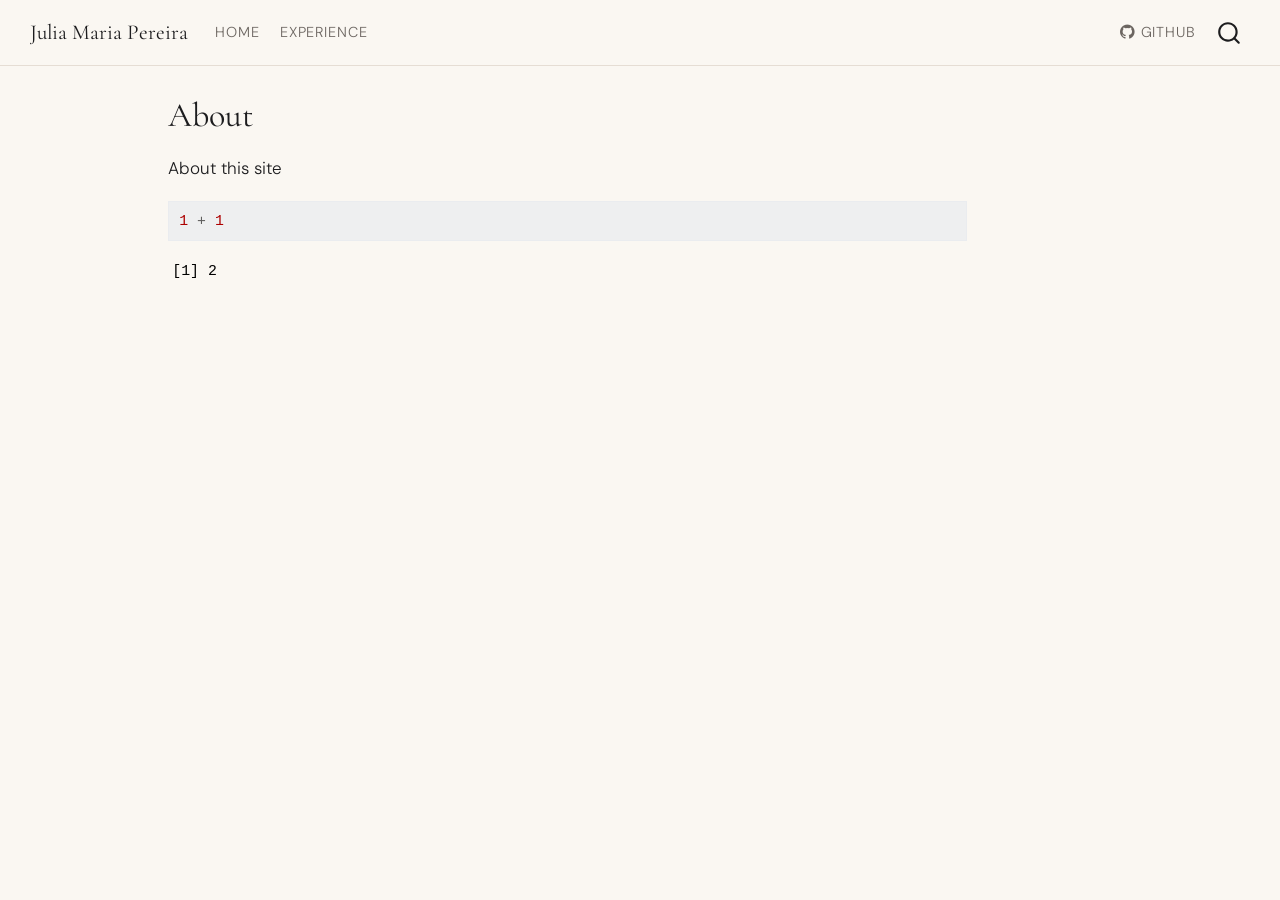
==== commit 4d02601d: "add experience page" ====
--- a/docs/about.html
+++ b/docs/about.html
@@ -132,6 +132,10 @@
     <a class="nav-link" href="./index.html"> 
 <span class="menu-text">Home</span></a>
   </li>  
+  <li class="nav-item">
+    <a class="nav-link" href="./experience.html"> 
+<span class="menu-text">Experience</span></a>
+  </li>  
 </ul>
             <ul class="navbar-nav navbar-nav-scroll ms-auto">
   <li class="nav-item">
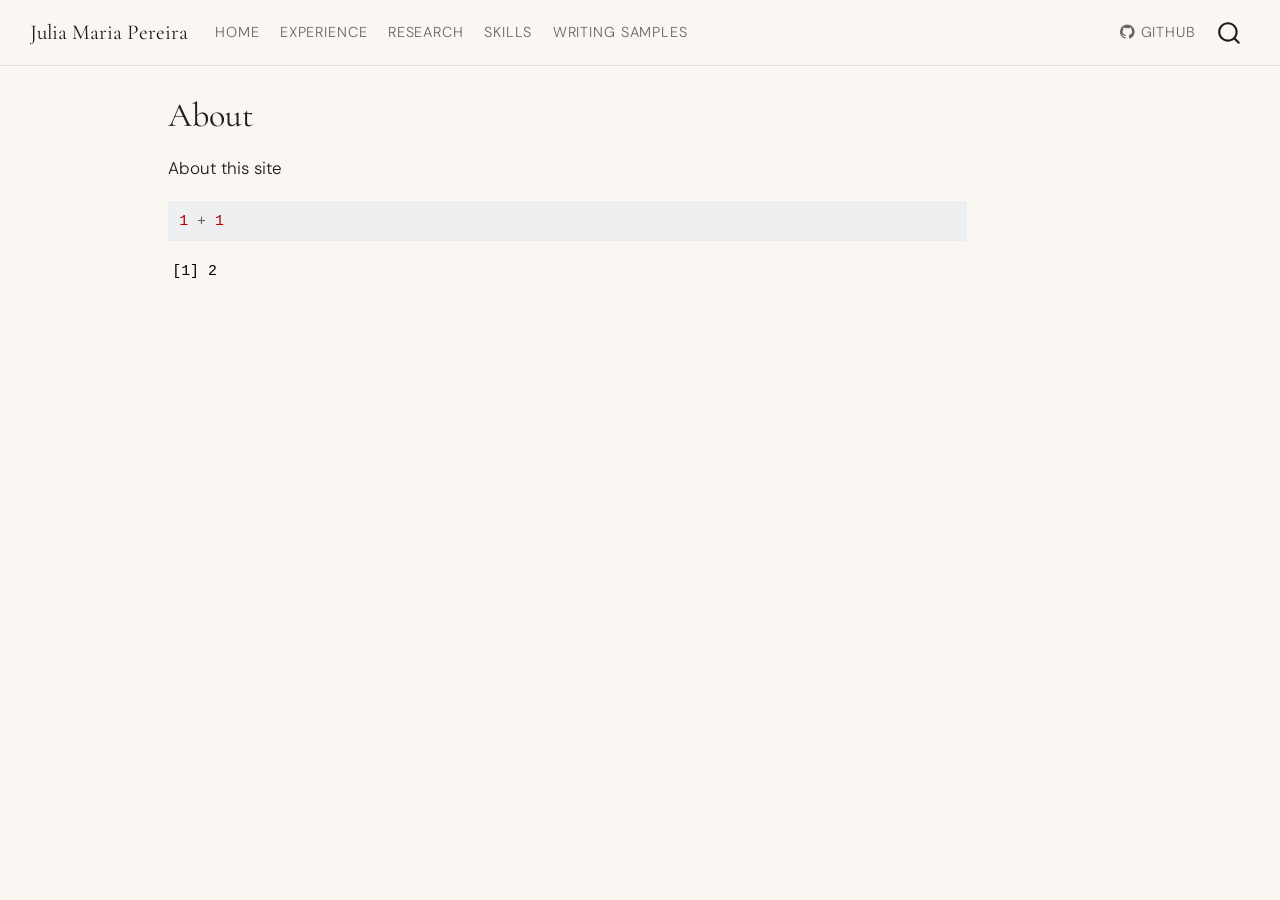
==== commit e1af023d: "add writing samples page" ====
--- a/docs/about.html
+++ b/docs/about.html
@@ -136,6 +136,18 @@
     <a class="nav-link" href="./experience.html"> 
 <span class="menu-text">Experience</span></a>
   </li>  
+  <li class="nav-item">
+    <a class="nav-link" href="./research.html"> 
+<span class="menu-text">Research</span></a>
+  </li>  
+  <li class="nav-item">
+    <a class="nav-link" href="./skills.html"> 
+<span class="menu-text">Skills</span></a>
+  </li>  
+  <li class="nav-item">
+    <a class="nav-link" href="./writing.html"> 
+<span class="menu-text">Writing Samples</span></a>
+  </li>  
 </ul>
             <ul class="navbar-nav navbar-nav-scroll ms-auto">
   <li class="nav-item">
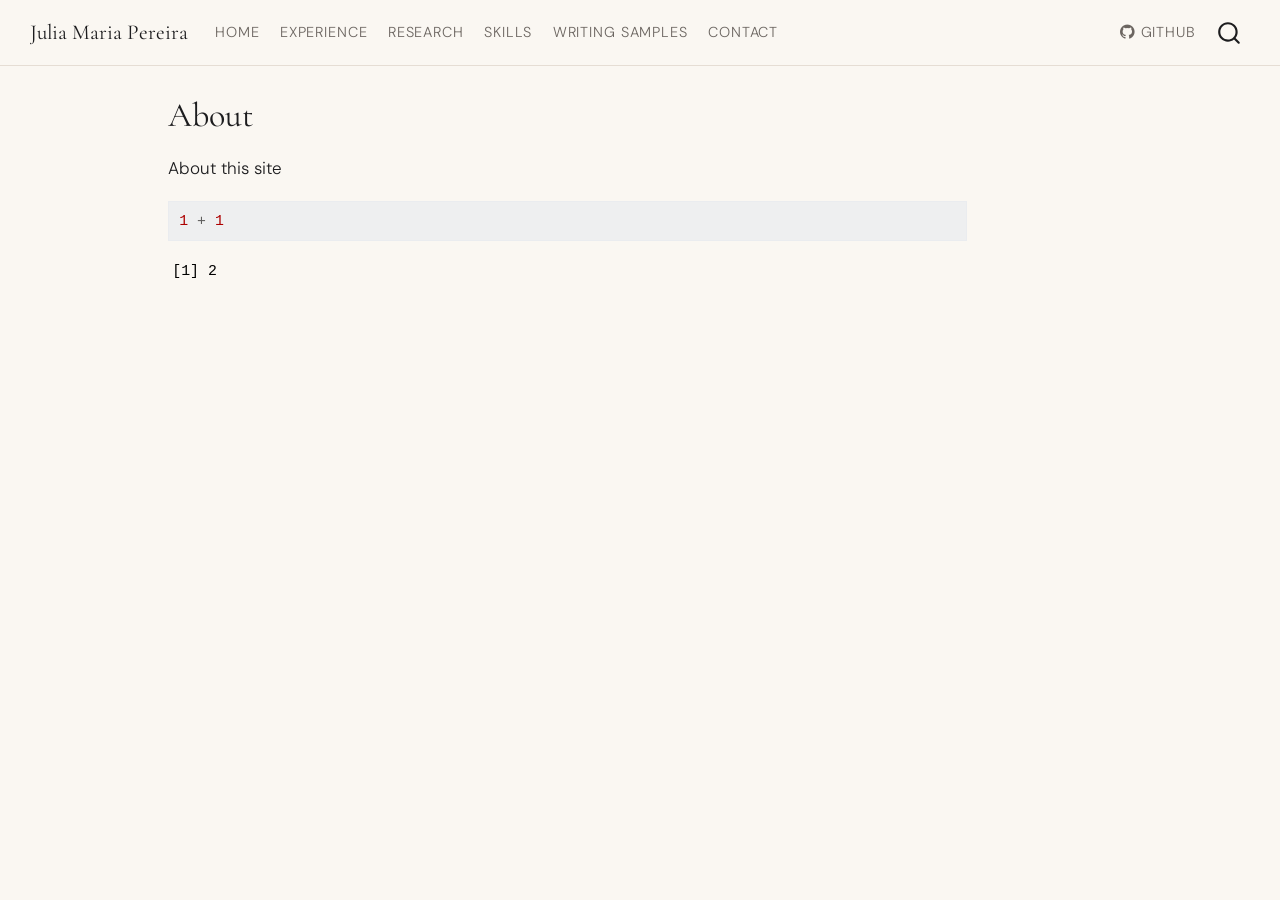
==== commit 30142f73: "add contect page - site completo" ====
--- a/docs/about.html
+++ b/docs/about.html
@@ -148,6 +148,10 @@
     <a class="nav-link" href="./writing.html"> 
 <span class="menu-text">Writing Samples</span></a>
   </li>  
+  <li class="nav-item">
+    <a class="nav-link" href="./contact.html"> 
+<span class="menu-text">Contact</span></a>
+  </li>  
 </ul>
             <ul class="navbar-nav navbar-nav-scroll ms-auto">
   <li class="nav-item">
